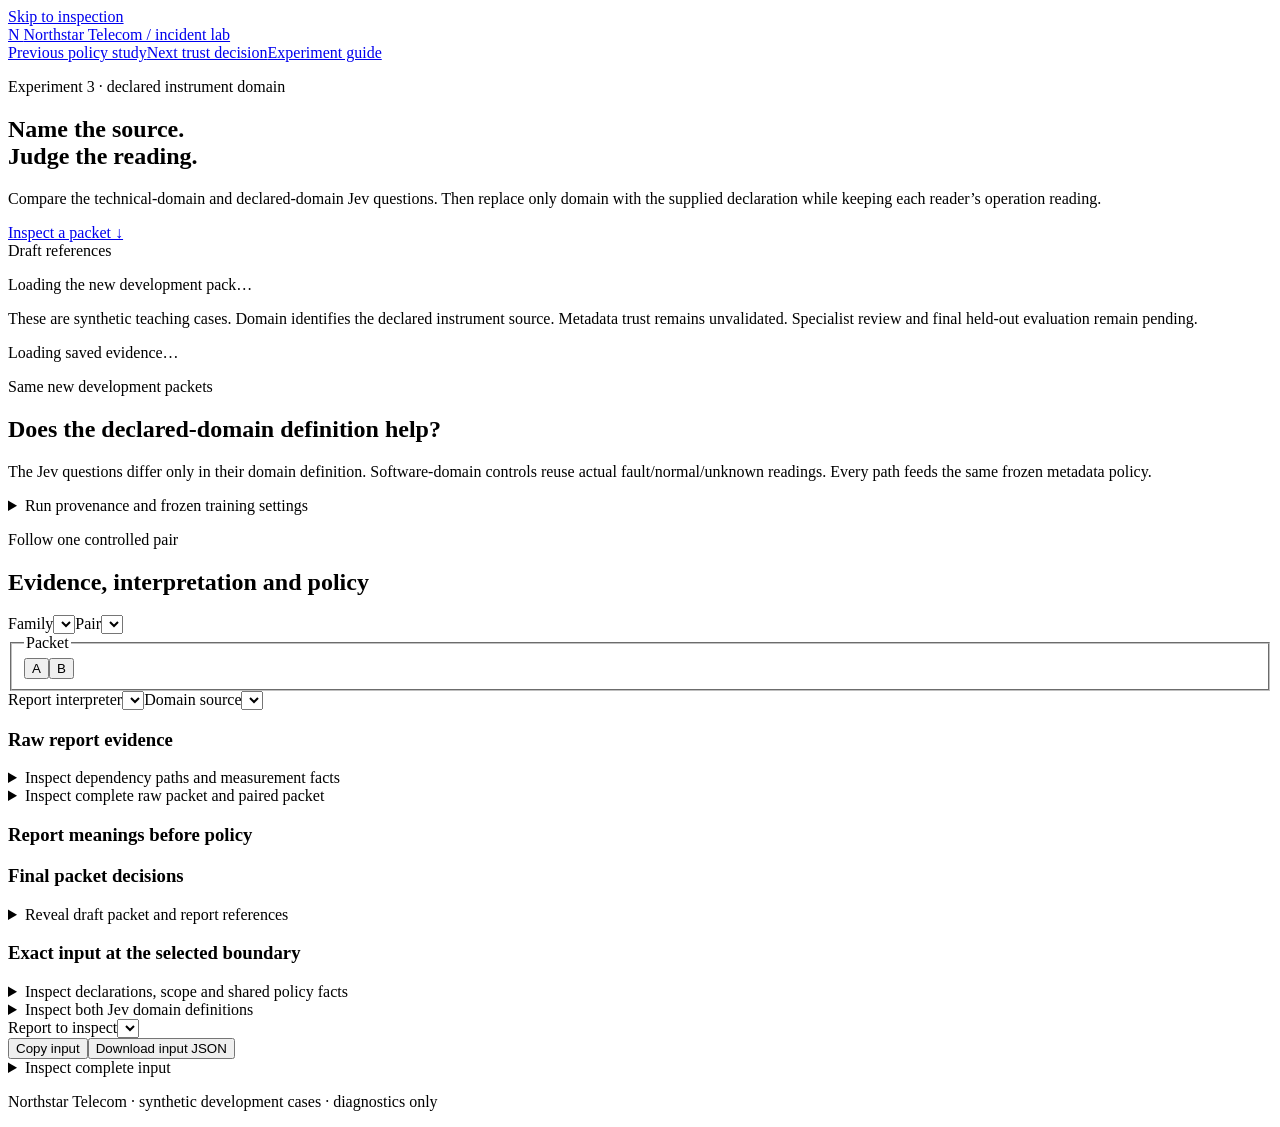
==== triage_bench/web/declared-domain.html @ 31715933 "Add declared-domain inspection and declaration trust review" ====
<!doctype html>
<html lang="en"><head><meta charset="utf-8"><meta name="viewport" content="width=device-width,initial-scale=1"><title>Declared domain · Northstar Telecom</title><link rel="stylesheet" href="/experiment3.css"><link rel="stylesheet" href="/report-language.css"><script src="/declared-domain.js" defer></script></head>
<body><a class="skip-link" href="#inspect">Skip to inspection</a><header><a class="brand" href="/explorer">N <span>Northstar Telecom / incident lab</span></a><nav aria-label="Study"><a href="/metadata-policy">Previous policy study</a><a href="/study?doc=declaration-trust-review">Next trust decision</a><a id="guide-link" href="/study?doc=declared-domain">Experiment guide</a></nav></header>
<main><section class="hero"><div><p class="eyebrow">Experiment 3 · declared instrument domain</p><h1>Name the source.<br>Judge the reading.</h1><p class="intro">Compare the technical-domain and declared-domain Jev questions. Then replace only domain with the supplied declaration while keeping each reader’s operation reading.</p><a href="#inspect">Inspect a packet ↓</a></div><aside><span class="badge">Draft references</span><p id="data-counts">Loading the new development pack…</p><p>These are synthetic teaching cases. Domain identifies the declared instrument source. Metadata trust remains unvalidated. Specialist review and final held-out evaluation remain pending.</p></aside></section>
<p id="status" role="status">Loading saved evidence…</p>
<section id="results" class="panel"><p class="eyebrow">Same new development packets</p><h2>Does the declared-domain definition help?</h2><p>The Jev questions differ only in their domain definition. Software-domain controls reuse actual fault/normal/unknown readings. Every path feeds the same frozen metadata policy.</p><div id="scores" class="table-wrap"></div><div id="reading-scores" class="table-wrap"></div><div id="changes" class="table-wrap"></div><details><summary>Run provenance and frozen training settings</summary><pre id="provenance"></pre></details><div id="examples" class="examples"></div></section>
<section id="inspect" class="panel"><p class="eyebrow">Follow one controlled pair</p><h2>Evidence, interpretation and policy</h2><div class="controls"><label hidden>Data split<select id="split"><option value="development">Development · scored</option></select></label><label>Family<select id="family"></select></label><label>Pair<select id="pair"></select></label><fieldset><legend>Packet</legend><button id="packet-a" type="button" aria-pressed="true">A</button><button id="packet-b" type="button" aria-pressed="false">B</button></fieldset><label>Report interpreter<select id="arm"></select></label><label>Domain source<select id="grouping"></select></label></div><p id="case-id" class="muted"></p><p id="pair-change" class="change"></p><p id="scope-warning" class="change" hidden></p>
<div class="case-grid"><section id="evidence"><h3>Raw report evidence</h3><div id="raw-reports"></div><p id="impact"></p><details><summary>Inspect dependency paths and measurement facts</summary><pre id="facts"></pre></details><details><summary>Inspect complete raw packet and paired packet</summary><pre id="packet"></pre></details><div id="training-words" hidden></div></section><section id="decisions"><h3>Report meanings before policy</h3><div id="meanings" class="table-wrap"></div><h3>Final packet decisions</h3><div id="decisions-table" class="table-wrap"></div><section id="policy" hidden><h4>Why policy chose this disposition</h4><p id="grouping-note" class="muted"></p><p id="policy-reason"></p><div id="policy-joins" class="table-wrap"></div><details><summary>Inspect full policy trace</summary><pre id="policy-json"></pre></details></section><details id="references"><summary>Reveal draft packet and report references</summary><div id="reference-content"></div></details></section></div>
<section id="input"><h3>Exact input at the selected boundary</h3><p id="input-note"></p><details><summary>Inspect declarations, scope and shared policy facts</summary><pre id="policy-input-json"></pre></details><details id="instruction-change"><summary>Inspect both Jev domain definitions</summary><div id="instruction-text"></div></details><label>Report to inspect<select id="report"></select></label><div class="actions"><button id="copy" type="button">Copy input</button><button id="download" type="button">Download input JSON</button></div><details><summary>Inspect complete input</summary><pre id="input-json"></pre></details><details id="response-details" hidden><summary>Inspect saved Jev request, response and usage</summary><pre id="response-json"></pre></details></section>
<section id="weights" hidden><h3>What favors the selected class?</h3><p id="weight-note"></p><label>Score field<select id="field"></select></label><div id="distribution"></div><p id="margin" class="change"></p><div id="contributions" class="table-wrap"></div><details id="vector-details"><summary>Inspect the saved nonzero vector and full margins</summary><pre id="vector"></pre></details></section>
</section><p class="muted">Northstar Telecom · synthetic development cases · diagnostics only</p></main><dialog id="copy-dialog"><h2>Copy exact input</h2><textarea id="copy-text" readonly></textarea><button id="close-copy" type="button">Close</button></dialog></body></html>
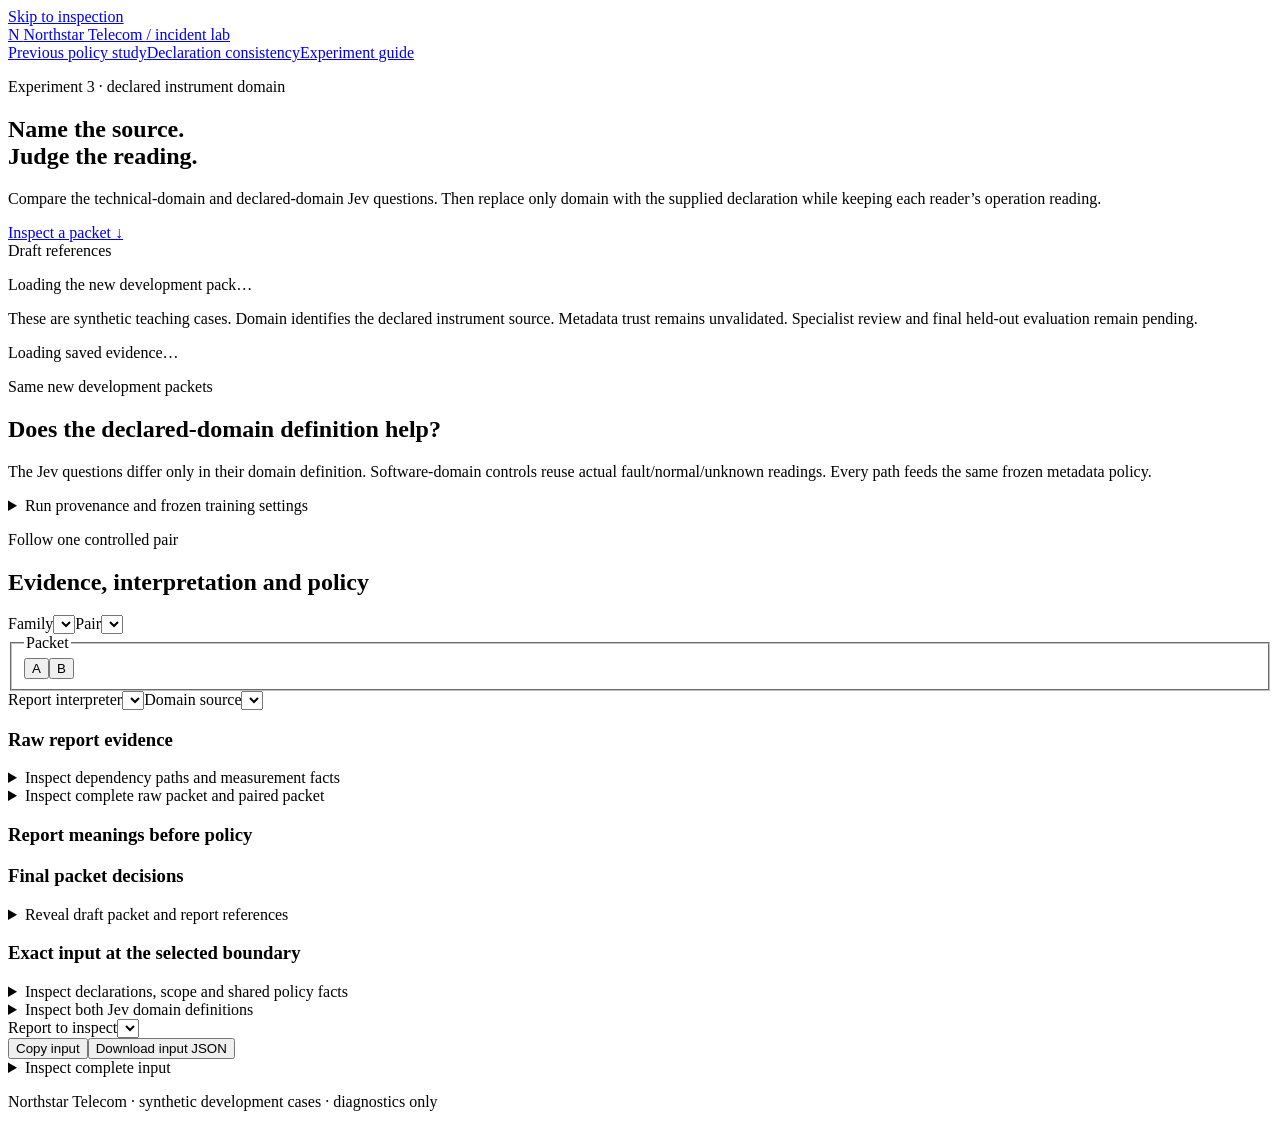
==== commit 3a9f54c3: "Add declaration consistency workbench and aligned evidence guides" ====
--- a/triage_bench/web/declared-domain.html
+++ b/triage_bench/web/declared-domain.html
@@ -1,6 +1,6 @@
 <!doctype html>
 <html lang="en"><head><meta charset="utf-8"><meta name="viewport" content="width=device-width,initial-scale=1"><title>Declared domain · Northstar Telecom</title><link rel="stylesheet" href="/experiment3.css"><link rel="stylesheet" href="/report-language.css"><script src="/declared-domain.js" defer></script></head>
-<body><a class="skip-link" href="#inspect">Skip to inspection</a><header><a class="brand" href="/explorer">N <span>Northstar Telecom / incident lab</span></a><nav aria-label="Study"><a href="/metadata-policy">Previous policy study</a><a href="/study?doc=declaration-trust-review">Next trust decision</a><a id="guide-link" href="/study?doc=declared-domain">Experiment guide</a></nav></header>
+<body><a class="skip-link" href="#inspect">Skip to inspection</a><header><a class="brand" href="/explorer">N <span>Northstar Telecom / incident lab</span></a><nav aria-label="Study"><a href="/metadata-policy">Previous policy study</a><a href="/declaration-trust">Declaration consistency</a><a id="guide-link" href="/study?doc=declared-domain">Experiment guide</a></nav></header>
 <main><section class="hero"><div><p class="eyebrow">Experiment 3 · declared instrument domain</p><h1>Name the source.<br>Judge the reading.</h1><p class="intro">Compare the technical-domain and declared-domain Jev questions. Then replace only domain with the supplied declaration while keeping each reader’s operation reading.</p><a href="#inspect">Inspect a packet ↓</a></div><aside><span class="badge">Draft references</span><p id="data-counts">Loading the new development pack…</p><p>These are synthetic teaching cases. Domain identifies the declared instrument source. Metadata trust remains unvalidated. Specialist review and final held-out evaluation remain pending.</p></aside></section>
 <p id="status" role="status">Loading saved evidence…</p>
 <section id="results" class="panel"><p class="eyebrow">Same new development packets</p><h2>Does the declared-domain definition help?</h2><p>The Jev questions differ only in their domain definition. Software-domain controls reuse actual fault/normal/unknown readings. Every path feeds the same frozen metadata policy.</p><div id="scores" class="table-wrap"></div><div id="reading-scores" class="table-wrap"></div><div id="changes" class="table-wrap"></div><details><summary>Run provenance and frozen training settings</summary><pre id="provenance"></pre></details><div id="examples" class="examples"></div></section>
